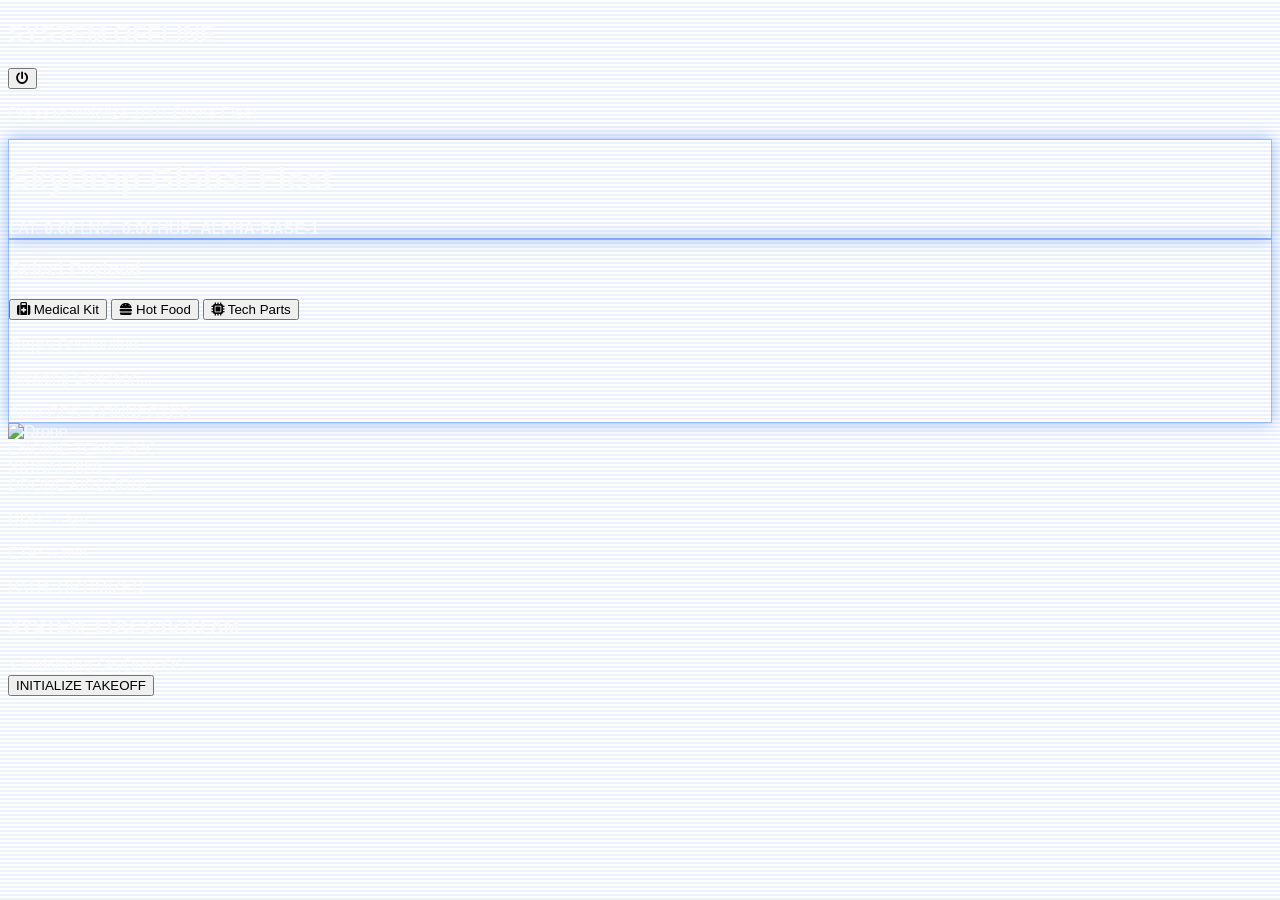
==== drone-aI-simulator/index.html @ 76309ea7 "initial commit" ====
<!DOCTYPE html>
<html lang="en">
<head>
    <meta charset="UTF-8">
    <meta name="viewport" content="width=device-width, initial-scale=1.0">
    <title>SkyDrop | AI Command Center</title>
    <script src="https://cdn.tailwindcss.com"></script>
    <link rel="stylesheet" href="https://cdnjs.cloudflare.com/ajax/libs/font-awesome/6.4.0/css/all.min.css">
    <link href="https://fonts.googleapis.com/css2?family=Space+Grotesk:wght@300;500;700&display=swap" rel="stylesheet">
    <style>
        body { font-family: 'Space+Grotesk', sans-serif; background-color: #020617; color: #f8fafc; overflow: hidden; }
        .neon-border { box-shadow: 0 0 15px rgba(59, 130, 246, 0.5); border: 1px solid rgba(59, 130, 246, 0.5); }
        .scanning { background: linear-gradient(to bottom, transparent 50%, rgba(59, 130, 246, 0.1) 50%); background-size: 100% 4px; }
        .power-btn-glow { box-shadow: 0 0 30px #ef4444; }
        .power-on { box-shadow: 0 0 30px #22c55e; border-color: #22c55e; }
        @keyframes takeoff {
            0% { transform: translateY(0) scale(1); filter: brightness(1); }
            50% { transform: translateY(-20px) scale(1.05); filter: brightness(1.2); }
            100% { transform: translateY(-500px) scale(0.5); opacity: 0; }
        }
        .animate-takeoff { animation: takeoff 2.5s forwards ease-in; }
    </style>
</head>
<body class="scanning">

    <div id="power-overlay" class="fixed inset-0 z-[200] bg-slate-950 flex flex-col items-center justify-center transition-all duration-1000">
        <div class="text-center space-y-8">
            <h2 class="text-3xl font-bold tracking-[0.2em] text-slate-500">SYSTEM OFFLINE</h2>
            <button onclick="powerOn()" id="main-power-btn" class="w-32 h-32 rounded-full border-4 border-red-500 flex items-center justify-center group transition-all duration-500 hover:power-btn-glow">
                <i class="fas fa-power-off text-4xl text-red-500 group-hover:scale-110 transition"></i>
            </button>
            <p class="text-slate-600 animate-pulse">Press to initialize 100+ Drone Fleet</p>
        </div>
    </div>

    <main class="h-screen flex flex-col p-6 space-y-6">
        <div class="flex justify-between items-center bg-slate-900/50 p-4 rounded-2xl neon-border">
            <div class="flex items-center gap-4">
                <div class="w-3 h-3 bg-green-500 rounded-full animate-ping"></div>
                <h1 class="text-xl font-bold tracking-tighter uppercase">SkyDrop <span class="text-blue-500">Global Fleet</span></h1>
            </div>
            <div id="telemetry" class="flex gap-6 text-xs font-mono text-slate-400">
                <span>LAT: <b id="disp-lat">0.00</b></span>
                <span>LNG: <b id="disp-lng">0.00</b></span>
                <span>HUB: <b class="text-blue-400">ALPHA-BASE-1</b></span>
            </div>
        </div>

        <div class="flex-1 grid lg:grid-cols-4 gap-6 overflow-hidden">
            <div class="space-y-4">
                <div class="bg-slate-900/80 p-6 rounded-3xl neon-border h-full">
                    <h3 class="text-sm font-bold text-blue-400 uppercase mb-6 tracking-widest">Select Payload</h3>
                    <div class="space-y-3">
                        <button onclick="setPayload('Emergency Med-Kit', 'fa-suitcase-medical')" class="w-full p-4 rounded-xl bg-slate-800 hover:bg-blue-600 transition flex items-center gap-4 group">
                            <i class="fas fa-suitcase-medical text-xl group-hover:rotate-12 transition"></i>
                            <span class="font-bold">Medical Kit</span>
                        </button>
                        <button onclick="setPayload('Food Supply', 'fa-burger')" class="w-full p-4 rounded-xl bg-slate-800 hover:bg-orange-600 transition flex items-center gap-4 group">
                            <i class="fas fa-burger text-xl group-hover:rotate-12 transition"></i>
                            <span class="font-bold">Hot Food</span>
                        </button>
                        <button onclick="setPayload('Critical Hardware', 'fa-microchip')" class="w-full p-4 rounded-xl bg-slate-800 hover:bg-purple-600 transition flex items-center gap-4 group">
                            <i class="fas fa-microchip text-xl group-hover:rotate-12 transition"></i>
                            <span class="font-bold">Tech Parts</span>
                        </button>
                    </div>
                    
                    <div class="mt-8 p-4 bg-blue-500/10 rounded-2xl border border-blue-500/20">
                        <p class="text-[10px] text-blue-400 font-bold uppercase mb-2">Target Destination</p>
                        <p id="target-name" class="font-bold text-lg">Awaiting Selection...</p>
                        <div class="mt-4 py-2 border-t border-blue-500/20 text-[10px] font-mono">
                            Auto-GPS: <span class="text-green-400">CONNECTED</span>
                        </div>
                    </div>
                </div>
            </div>

            <div class="lg:col-span-2 relative">
                <div id="drone-hangar" class="absolute inset-0 flex items-center justify-center bg-slate-900/50 rounded-3xl border border-white/10 overflow-hidden">
                    <div class="text-center z-10">
                        <img id="drone-img" src="https://pngimg.com/d/drone_PNG204.png" class="w-80 drop-shadow-[0_20px_50px_rgba(59,130,246,0.5)] transition-all duration-1000" alt="Drone">
                        <div id="takeoff-smoke" class="hidden absolute bottom-0 left-1/2 -translate-x-1/2 w-full h-32 bg-gradient-to-t from-blue-500/20 to-transparent"></div>
                    </div>
                    <div class="absolute top-4 right-4 flex flex-col gap-2">
                        <div class="bg-black/60 backdrop-blur p-3 rounded-lg border border-white/10">
                            <span class="block text-[8px] text-slate-500">ENGINE TEMP</span>
                            <span class="text-xs font-mono">42°C</span>
                        </div>
                        <div class="bg-black/60 backdrop-blur p-3 rounded-lg border border-white/10">
                            <span class="block text-[8px] text-slate-500">SIGNAL</span>
                            <span class="text-xs font-mono text-green-400">99%</span>
                        </div>
                    </div>
                </div>

                <div id="sim-data" class="hidden absolute top-4 left-4 z-20 space-y-2">
                    <div class="bg-blue-600 px-4 py-2 rounded-lg font-bold text-sm animate-pulse">DRONE AIRBORNE</div>
                    <div class="bg-black/80 p-4 rounded-xl border border-blue-500/30 text-xs font-mono space-y-1">
                        <p>DIST: <span id="res-dist">--</span> km</p>
                        <p>ETA: <span id="res-eta">--</span> min</p>
                        <p>PATH: OPTIMIZED</p>
                    </div>
                </div>
            </div>

            <div class="bg-slate-950 p-6 rounded-3xl border border-white/5 font-mono text-[11px] overflow-hidden flex flex-col">
                <h3 class="text-slate-500 mb-4 flex justify-between">
                    <span>SYSTEM_LOG</span>
                    <span id="clock">00:00:00</span>
                </h3>
                <div id="console" class="flex-1 overflow-y-auto space-y-2 text-blue-300">
                    <div>> Initializing SkyDrop OS...</div>
                </div>
                <button onclick="launchDrone()" id="launch-btn" class="mt-6 w-full py-5 bg-red-600 hover:bg-red-500 rounded-2xl font-bold text-lg shadow-xl shadow-red-900/40 transition-all disabled:opacity-50">
                    INITIALIZE TAKEOFF
                </button>
            </div>
        </div>
    </main>

    <script>
        const AI_BACKEND_URL = "YOUR_NGROK_URL_HERE"; // PASTE YOUR URL HERE
        let userLat, userLng;

        function powerOn() {
            const btn = document.getElementById('main-power-btn');
            btn.classList.replace('border-red-500', 'power-on');
            btn.innerHTML = '<i class="fas fa-spinner animate-spin text-green-500 text-4xl"></i>';
            
            setTimeout(() => {
                document.getElementById('power-overlay').classList.add('opacity-0', 'scale-110', 'pointer-events-none');
                logConsole("Fleet synchronized. 124 drones on standby.");
                getGPS();
            }, 1200);
        }

        function getGPS() {
            navigator.geolocation.getCurrentPosition(pos => {
                userLat = pos.coords.latitude;
                userLng = pos.coords.longitude;
                document.getElementById('disp-lat').innerText = userLat.toFixed(4);
                document.getElementById('disp-lng').innerText = userLng.toFixed(4);
                logConsole(`GPS Locked: ${userLat.toFixed(4)}, ${userLng.toFixed(4)}`);
            });
        }

        function setPayload(name, icon) {
            document.getElementById('target-name').innerText = name;
            logConsole(`Payload set: ${name}`);
        }

        async function launchDrone() {
            if (!userLat) return alert("Waiting for GPS lock...");
            
            const btn = document.getElementById('launch-btn');
            btn.disabled = true;
            btn.innerText = "PROCESSING AI PATH...";
            logConsole("Requesting AI route from Google Colab...");

            try {
                const response = await fetch(`${AI_BACKEND_URL}/simulate-drone`, {
                    method: "POST",
                    headers: { "Content-Type": "application/json" },
                    body: JSON.stringify({
                        pickup: { lat: userLat + 0.05, lng: userLng + 0.05 }, // Simulated Hub
                        drop: { lat: userLat, lng: userLng }
                    })
                });
                const data = await response.json();

                // Trigger Takeoff Animation
                logConsole("AI path received. Engaging rotors.");
                document.getElementById('drone-img').classList.add('animate-takeoff');
                document.getElementById('takeoff-smoke').classList.remove('hidden');

                setTimeout(() => {
                    document.getElementById('sim-data').classList.remove('hidden');
                    document.getElementById('res-dist').innerText = data.distance_km;
                    document.getElementById('res-eta').innerText = data.estimated_time_min;
                    logConsole(`En Route: ${data.distance_km}km in ${data.estimated_time_min}mins`);
                    btn.innerText = "MISSION ACTIVE";
                    btn.className = "mt-6 w-full py-5 bg-green-600 rounded-2xl font-bold text-lg";
                }, 1000);

            } catch (err) {
                logConsole("ERROR: Could not connect to AI Backend.");
                btn.disabled = false;
                btn.innerText = "RETRY LAUNCH";
            }
        }

        function logConsole(msg) {
            const con = document.getElementById('console');
            const div = document.createElement('div');
            div.innerHTML = `<span class="text-slate-500">[${new Date().toLocaleTimeString()}]</span> > ${msg}`;
            con.appendChild(div);
            con.scrollTop = con.scrollHeight;
        }

        setInterval(() => {
            document.getElementById('clock').innerText = new Date().toLocaleTimeString();
        }, 1000);
    </script>
</body>
</html>
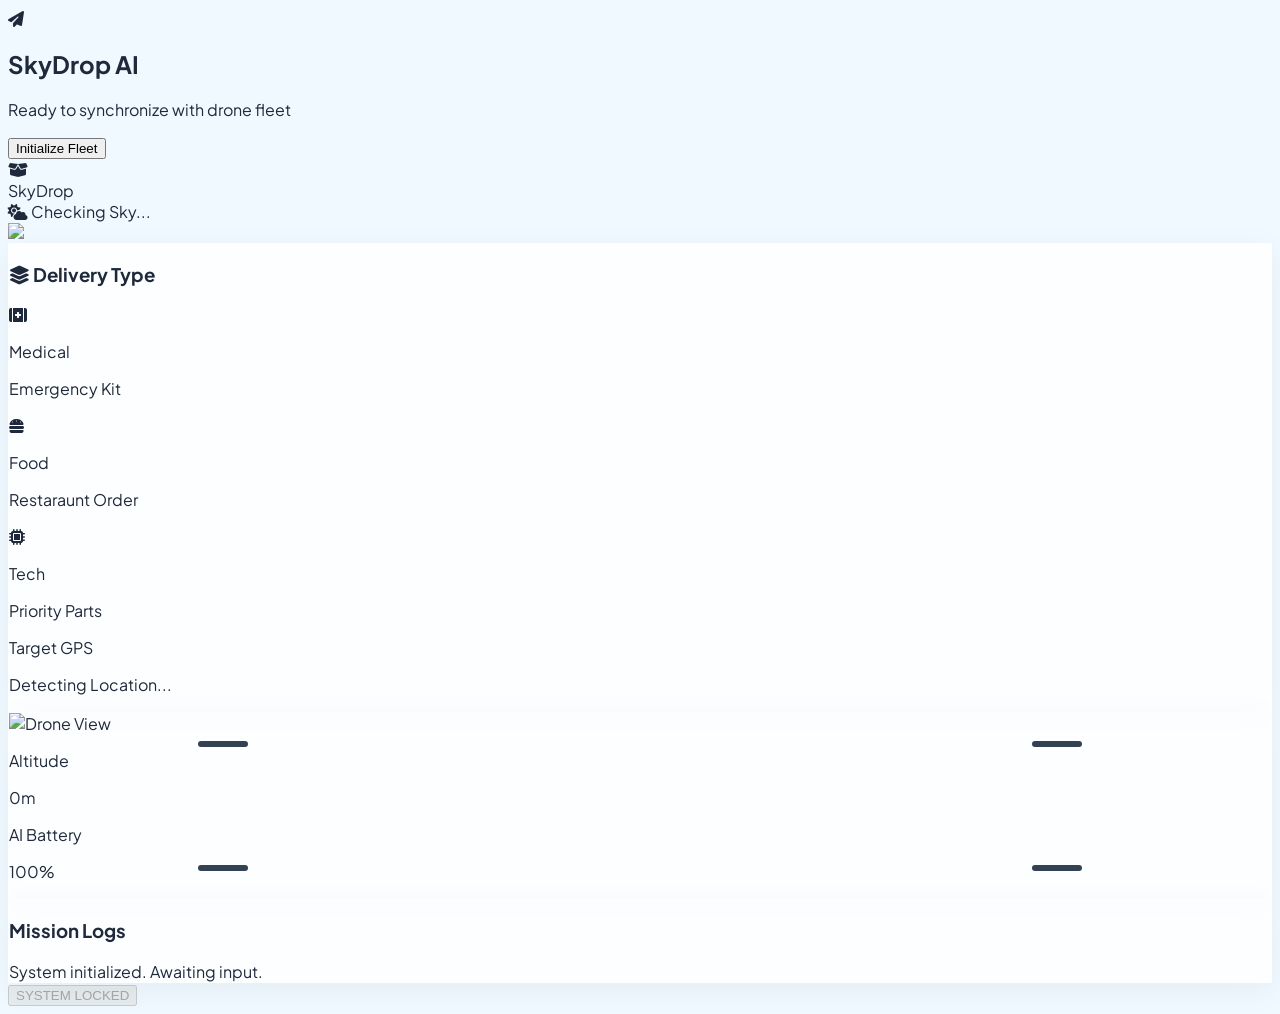
==== commit 487a5af2: "new changes updated" ====
--- a/drone-aI-simulator/index.html
+++ b/drone-aI-simulator/index.html
@@ -3,203 +3,250 @@
 <head>
     <meta charset="UTF-8">
     <meta name="viewport" content="width=device-width, initial-scale=1.0">
-    <title>SkyDrop | AI Command Center</title>
+    <title>SkyDrop | Modern AI Delivery</title>
     <script src="https://cdn.tailwindcss.com"></script>
     <link rel="stylesheet" href="https://cdnjs.cloudflare.com/ajax/libs/font-awesome/6.4.0/css/all.min.css">
-    <link href="https://fonts.googleapis.com/css2?family=Space+Grotesk:wght@300;500;700&display=swap" rel="stylesheet">
+    <link href="https://fonts.googleapis.com/css2?family=Plus+Jakarta+Sans:wght@400;600;800&display=swap" rel="stylesheet">
     <style>
-        body { font-family: 'Space+Grotesk', sans-serif; background-color: #020617; color: #f8fafc; overflow: hidden; }
-        .neon-border { box-shadow: 0 0 15px rgba(59, 130, 246, 0.5); border: 1px solid rgba(59, 130, 246, 0.5); }
-        .scanning { background: linear-gradient(to bottom, transparent 50%, rgba(59, 130, 246, 0.1) 50%); background-size: 100% 4px; }
-        .power-btn-glow { box-shadow: 0 0 30px #ef4444; }
-        .power-on { box-shadow: 0 0 30px #22c55e; border-color: #22c55e; }
-        @keyframes takeoff {
-            0% { transform: translateY(0) scale(1); filter: brightness(1); }
-            50% { transform: translateY(-20px) scale(1.05); filter: brightness(1.2); }
-            100% { transform: translateY(-500px) scale(0.5); opacity: 0; }
-        }
-        .animate-takeoff { animation: takeoff 2.5s forwards ease-in; }
+        body { font-family: 'Plus Jakarta Sans', sans-serif; background-color: #f0f9ff; color: #1e293b; overflow-x: hidden; }
+        
+        /* Light Theme Glassmorphism */
+        .glass-panel { background: rgba(255, 255, 255, 0.8); backdrop-filter: blur(12px); border: 1px solid rgba(255, 255, 255, 0.5); box-shadow: 0 8px 32px rgba(0, 0, 0, 0.05); }
+
+        /* Drone Propeller Animation */
+        .rotor { width: 50px; height: 6px; background: #334155; border-radius: 10px; position: absolute; animation: spin 0.1s linear infinite; animation-play-state: paused; }
+        @keyframes spin { from { transform: rotate(0deg); } to { transform: rotate(360deg); } }
+        
+        /* Flight States */
+        .hover-float { animation: float 3s ease-in-out infinite; }
+        @keyframes float { 0%, 100% { transform: translateY(0); } 50% { transform: translateY(-15px); } }
+        
+        .takeoff-anim { animation: flyUp 3s forwards cubic-bezier(.47,0,.74,.71); }
+        @keyframes flyUp { 
+            0% { transform: translateY(0) scale(1); opacity: 1; }
+            30% { transform: translateY(-30px) scale(1.1); }
+            100% { transform: translateY(-800px) scale(0.2); opacity: 0; }
+        }
+
+        .status-pill { transition: all 0.3s ease; }
+        .active-pulse { animation: pulse-green 2s infinite; }
+        @keyframes pulse-green { 0% { box-shadow: 0 0 0 0 rgba(34, 197, 94, 0.4); } 70% { box-shadow: 0 0 0 10px rgba(34, 197, 94, 0); } 100% { box-shadow: 0 0 0 0 rgba(34, 197, 94, 0); } }
     </style>
 </head>
-<body class="scanning">
-
-    <div id="power-overlay" class="fixed inset-0 z-[200] bg-slate-950 flex flex-col items-center justify-center transition-all duration-1000">
-        <div class="text-center space-y-8">
-            <h2 class="text-3xl font-bold tracking-[0.2em] text-slate-500">SYSTEM OFFLINE</h2>
-            <button onclick="powerOn()" id="main-power-btn" class="w-32 h-32 rounded-full border-4 border-red-500 flex items-center justify-center group transition-all duration-500 hover:power-btn-glow">
-                <i class="fas fa-power-off text-4xl text-red-500 group-hover:scale-110 transition"></i>
+<body>
+
+    <div id="startup-screen" class="fixed inset-0 z-[100] bg-white flex flex-col items-center justify-center transition-all duration-700">
+        <div class="text-center">
+            <div class="mb-6 inline-block p-5 bg-blue-100 rounded-full">
+                <i class="fas fa-paper-plane text-4xl text-blue-600"></i>
+            </div>
+            <h2 class="text-3xl font-extrabold text-slate-800 mb-2">SkyDrop AI</h2>
+            <p class="text-slate-500 mb-8">Ready to synchronize with drone fleet</p>
+            <button onclick="bootSystem()" class="bg-blue-600 hover:bg-blue-700 text-white px-10 py-4 rounded-2xl font-bold shadow-xl shadow-blue-200 transition-all active:scale-95">
+                Initialize Fleet
             </button>
-            <p class="text-slate-600 animate-pulse">Press to initialize 100+ Drone Fleet</p>
         </div>
     </div>
 
-    <main class="h-screen flex flex-col p-6 space-y-6">
-        <div class="flex justify-between items-center bg-slate-900/50 p-4 rounded-2xl neon-border">
-            <div class="flex items-center gap-4">
-                <div class="w-3 h-3 bg-green-500 rounded-full animate-ping"></div>
-                <h1 class="text-xl font-bold tracking-tighter uppercase">SkyDrop <span class="text-blue-500">Global Fleet</span></h1>
-            </div>
-            <div id="telemetry" class="flex gap-6 text-xs font-mono text-slate-400">
-                <span>LAT: <b id="disp-lat">0.00</b></span>
-                <span>LNG: <b id="disp-lng">0.00</b></span>
-                <span>HUB: <b class="text-blue-400">ALPHA-BASE-1</b></span>
-            </div>
-        </div>
-
-        <div class="flex-1 grid lg:grid-cols-4 gap-6 overflow-hidden">
-            <div class="space-y-4">
-                <div class="bg-slate-900/80 p-6 rounded-3xl neon-border h-full">
-                    <h3 class="text-sm font-bold text-blue-400 uppercase mb-6 tracking-widest">Select Payload</h3>
-                    <div class="space-y-3">
-                        <button onclick="setPayload('Emergency Med-Kit', 'fa-suitcase-medical')" class="w-full p-4 rounded-xl bg-slate-800 hover:bg-blue-600 transition flex items-center gap-4 group">
-                            <i class="fas fa-suitcase-medical text-xl group-hover:rotate-12 transition"></i>
-                            <span class="font-bold">Medical Kit</span>
-                        </button>
-                        <button onclick="setPayload('Food Supply', 'fa-burger')" class="w-full p-4 rounded-xl bg-slate-800 hover:bg-orange-600 transition flex items-center gap-4 group">
-                            <i class="fas fa-burger text-xl group-hover:rotate-12 transition"></i>
-                            <span class="font-bold">Hot Food</span>
-                        </button>
-                        <button onclick="setPayload('Critical Hardware', 'fa-microchip')" class="w-full p-4 rounded-xl bg-slate-800 hover:bg-purple-600 transition flex items-center gap-4 group">
-                            <i class="fas fa-microchip text-xl group-hover:rotate-12 transition"></i>
-                            <span class="font-bold">Tech Parts</span>
-                        </button>
-                    </div>
+    <nav class="p-6 flex justify-between items-center max-w-7xl mx-auto">
+        <div class="flex items-center gap-3">
+            <div class="bg-blue-600 p-2 rounded-xl shadow-lg shadow-blue-200">
+                <i class="fas fa-box-open text-white text-xl"></i>
+            </div>
+            <span class="text-2xl font-800 tracking-tight text-slate-800">SkyDrop</span>
+        </div>
+        <div class="flex gap-4 items-center">
+            <div id="weather-pill" class="bg-white px-4 py-2 rounded-full border border-slate-100 flex items-center gap-3 shadow-sm">
+                <i class="fas fa-cloud-sun text-yellow-500"></i>
+                <span id="wind-text" class="text-sm font-semibold text-slate-600">Checking Sky...</span>
+            </div>
+            <img src="https://ui-avatars.com/api/?name=Admin&background=0284c7&color=fff" class="w-10 h-10 rounded-full border-2 border-white shadow-md">
+        </div>
+    </nav>
+
+    <main class="max-w-7xl mx-auto p-6 grid lg:grid-cols-12 gap-6 h-[calc(100vh-140px)]">
+        
+        <div class="lg:col-span-3 space-y-6">
+            <div class="glass-panel p-6 rounded-[2.5rem] h-full flex flex-col">
+                <h3 class="text-lg font-bold mb-6 flex items-center gap-2">
+                    <i class="fas fa-layer-group text-blue-500"></i>
+                    Delivery Type
+                </h3>
+                
+                <div class="space-y-4 flex-1">
+                    <div onclick="prepLaunch('Medical Gear', 'fa-kit-medical', 'red')" class="p-4 rounded-2xl border-2 border-transparent bg-slate-50 hover:border-red-400 cursor-pointer transition-all group">
+                        <div class="flex items-center gap-4">
+                            <div class="w-12 h-12 bg-red-100 rounded-xl flex items-center justify-center text-red-600 group-hover:scale-110 transition">
+                                <i class="fas fa-kit-medical text-xl"></i>
+                            </div>
+                            <div>
+                                <p class="font-bold text-slate-800">Medical</p>
+                                <p class="text-xs text-slate-500">Emergency Kit</p>
+                            </div>
+                        </div>
+                    </div>
+
+                    <div onclick="prepLaunch('Hot Meal', 'fa-burger', 'orange')" class="p-4 rounded-2xl border-2 border-transparent bg-slate-50 hover:border-orange-400 cursor-pointer transition-all group">
+                        <div class="flex items-center gap-4">
+                            <div class="w-12 h-12 bg-orange-100 rounded-xl flex items-center justify-center text-orange-600 group-hover:scale-110 transition">
+                                <i class="fas fa-burger text-xl"></i>
+                            </div>
+                            <div>
+                                <p class="font-bold text-slate-800">Food</p>
+                                <p class="text-xs text-slate-500">Restaraunt Order</p>
+                            </div>
+                        </div>
+                    </div>
+
+                    <div onclick="prepLaunch('Electronics', 'fa-microchip', 'blue')" class="p-4 rounded-2xl border-2 border-transparent bg-slate-50 hover:border-blue-400 cursor-pointer transition-all group">
+                        <div class="flex items-center gap-4">
+                            <div class="w-12 h-12 bg-blue-100 rounded-xl flex items-center justify-center text-blue-600 group-hover:scale-110 transition">
+                                <i class="fas fa-microchip text-xl"></i>
+                            </div>
+                            <div>
+                                <p class="font-bold text-slate-800">Tech</p>
+                                <p class="text-xs text-slate-500">Priority Parts</p>
+                            </div>
+                        </div>
+                    </div>
+                </div>
+
+                <div class="mt-6 p-4 bg-blue-50 rounded-2xl">
+                    <p class="text-[10px] uppercase font-bold text-blue-400 mb-1">Target GPS</p>
+                    <p id="gps-display" class="text-sm font-bold text-slate-700 tracking-tight">Detecting Location...</p>
+                </div>
+            </div>
+        </div>
+
+        <div class="lg:col-span-6 relative">
+            <div class="glass-panel rounded-[3rem] h-full w-full overflow-hidden flex flex-col items-center justify-center relative">
+                
+                <div class="absolute inset-0 opacity-10" style="background-image: radial-gradient(#3b82f6 1px, transparent 1px); background-size: 30px 30px;"></div>
+                
+                <div id="drone-unit" class="relative z-10 flex flex-col items-center hover-float">
+                    <img id="drone-img" src="https://pngimg.com/d/drone_PNG204.png" class="w-72 drop-shadow-2xl transition-all duration-500" alt="Drone View">
                     
-                    <div class="mt-8 p-4 bg-blue-500/10 rounded-2xl border border-blue-500/20">
-                        <p class="text-[10px] text-blue-400 font-bold uppercase mb-2">Target Destination</p>
-                        <p id="target-name" class="font-bold text-lg">Awaiting Selection...</p>
-                        <div class="mt-4 py-2 border-t border-blue-500/20 text-[10px] font-mono">
-                            Auto-GPS: <span class="text-green-400">CONNECTED</span>
-                        </div>
-                    </div>
-                </div>
-            </div>
-
-            <div class="lg:col-span-2 relative">
-                <div id="drone-hangar" class="absolute inset-0 flex items-center justify-center bg-slate-900/50 rounded-3xl border border-white/10 overflow-hidden">
-                    <div class="text-center z-10">
-                        <img id="drone-img" src="https://pngimg.com/d/drone_PNG204.png" class="w-80 drop-shadow-[0_20px_50px_rgba(59,130,246,0.5)] transition-all duration-1000" alt="Drone">
-                        <div id="takeoff-smoke" class="hidden absolute bottom-0 left-1/2 -translate-x-1/2 w-full h-32 bg-gradient-to-t from-blue-500/20 to-transparent"></div>
-                    </div>
-                    <div class="absolute top-4 right-4 flex flex-col gap-2">
-                        <div class="bg-black/60 backdrop-blur p-3 rounded-lg border border-white/10">
-                            <span class="block text-[8px] text-slate-500">ENGINE TEMP</span>
-                            <span class="text-xs font-mono">42°C</span>
-                        </div>
-                        <div class="bg-black/60 backdrop-blur p-3 rounded-lg border border-white/10">
-                            <span class="block text-[8px] text-slate-500">SIGNAL</span>
-                            <span class="text-xs font-mono text-green-400">99%</span>
-                        </div>
-                    </div>
-                </div>
-
-                <div id="sim-data" class="hidden absolute top-4 left-4 z-20 space-y-2">
-                    <div class="bg-blue-600 px-4 py-2 rounded-lg font-bold text-sm animate-pulse">DRONE AIRBORNE</div>
-                    <div class="bg-black/80 p-4 rounded-xl border border-blue-500/30 text-xs font-mono space-y-1">
-                        <p>DIST: <span id="res-dist">--</span> km</p>
-                        <p>ETA: <span id="res-eta">--</span> min</p>
-                        <p>PATH: OPTIMIZED</p>
-                    </div>
-                </div>
-            </div>
-
-            <div class="bg-slate-950 p-6 rounded-3xl border border-white/5 font-mono text-[11px] overflow-hidden flex flex-col">
-                <h3 class="text-slate-500 mb-4 flex justify-between">
-                    <span>SYSTEM_LOG</span>
-                    <span id="clock">00:00:00</span>
-                </h3>
-                <div id="console" class="flex-1 overflow-y-auto space-y-2 text-blue-300">
-                    <div>> Initializing SkyDrop OS...</div>
-                </div>
-                <button onclick="launchDrone()" id="launch-btn" class="mt-6 w-full py-5 bg-red-600 hover:bg-red-500 rounded-2xl font-bold text-lg shadow-xl shadow-red-900/40 transition-all disabled:opacity-50">
-                    INITIALIZE TAKEOFF
-                </button>
-            </div>
+                    <div class="absolute inset-0 flex flex-wrap justify-between p-4 pointer-events-none">
+                        <div class="rotor" style="top: 15%; left: 15%;"></div>
+                        <div class="rotor" style="top: 15%; right: 15%;"></div>
+                        <div class="rotor" style="bottom: 15%; left: 15%;"></div>
+                        <div class="rotor" style="bottom: 15%; right: 15%;"></div>
+                    </div>
+                </div>
+
+                <div class="absolute bottom-8 left-8 right-8 flex gap-4">
+                    <div class="flex-1 bg-white p-5 rounded-3xl shadow-sm border border-slate-100">
+                        <p class="text-[10px] uppercase font-bold text-slate-400">Altitude</p>
+                        <p id="alt-meter" class="text-2xl font-bold text-slate-800">0<span class="text-sm text-slate-400 ml-1">m</span></p>
+                    </div>
+                    <div class="flex-1 bg-white p-5 rounded-3xl shadow-sm border border-slate-100">
+                        <p class="text-[10px] uppercase font-bold text-slate-400">AI Battery</p>
+                        <p class="text-2xl font-bold text-green-500">100<span class="text-sm text-slate-400 ml-1">%</span></p>
+                    </div>
+                </div>
+            </div>
+        </div>
+
+        <div class="lg:col-span-3 space-y-4 flex flex-col">
+            <div class="glass-panel p-6 rounded-[2.5rem] flex-1 overflow-hidden flex flex-col">
+                <h3 class="text-sm font-bold uppercase tracking-widest text-slate-400 mb-4">Mission Logs</h3>
+                <div id="log-box" class="flex-1 overflow-y-auto space-y-3 pr-2 text-xs font-medium text-slate-600">
+                    <div class="p-2 border-l-2 border-blue-400 bg-blue-50 rounded-r-lg">System initialized. Awaiting input.</div>
+                </div>
+            </div>
+
+            <button id="btn-launch" disabled onclick="startDroneMission()" class="w-full py-6 rounded-[2rem] bg-slate-200 text-slate-500 font-extrabold text-xl shadow-lg transition-all cursor-not-allowed">
+                SYSTEM LOCKED
+            </button>
         </div>
     </main>
 
     <script>
-        const AI_BACKEND_URL = "YOUR_NGROK_URL_HERE"; // PASTE YOUR URL HERE
-        let userLat, userLng;
-
-        function powerOn() {
-            const btn = document.getElementById('main-power-btn');
-            btn.classList.replace('border-red-500', 'power-on');
-            btn.innerHTML = '<i class="fas fa-spinner animate-spin text-green-500 text-4xl"></i>';
-            
+        let weatherOk = false;
+        let uLat, uLng;
+
+        function bootSystem() {
+            document.getElementById('startup-screen').style.opacity = '0';
             setTimeout(() => {
-                document.getElementById('power-overlay').classList.add('opacity-0', 'scale-110', 'pointer-events-none');
-                logConsole("Fleet synchronized. 124 drones on standby.");
+                document.getElementById('startup-screen').style.display = 'none';
+                fetchWeather();
                 getGPS();
-            }, 1200);
+            }, 700);
         }
 
         function getGPS() {
-            navigator.geolocation.getCurrentPosition(pos => {
-                userLat = pos.coords.latitude;
-                userLng = pos.coords.longitude;
-                document.getElementById('disp-lat').innerText = userLat.toFixed(4);
-                document.getElementById('disp-lng').innerText = userLng.toFixed(4);
-                logConsole(`GPS Locked: ${userLat.toFixed(4)}, ${userLng.toFixed(4)}`);
+            navigator.geolocation.getCurrentPosition(p => {
+                uLat = p.coords.latitude;
+                uLng = p.coords.longitude;
+                document.getElementById('gps-display').innerText = `${uLat.toFixed(4)}, ${uLng.toFixed(4)}`;
+                addLog(`GPS lock established via AI satellite.`);
             });
         }
 
-        function setPayload(name, icon) {
-            document.getElementById('target-name').innerText = name;
-            logConsole(`Payload set: ${name}`);
-        }
-
-        async function launchDrone() {
-            if (!userLat) return alert("Waiting for GPS lock...");
-            
-            const btn = document.getElementById('launch-btn');
-            btn.disabled = true;
-            btn.innerText = "PROCESSING AI PATH...";
-            logConsole("Requesting AI route from Google Colab...");
-
+        async function fetchWeather() {
             try {
-                const response = await fetch(`${AI_BACKEND_URL}/simulate-drone`, {
-                    method: "POST",
-                    headers: { "Content-Type": "application/json" },
-                    body: JSON.stringify({
-                        pickup: { lat: userLat + 0.05, lng: userLng + 0.05 }, // Simulated Hub
-                        drop: { lat: userLat, lng: userLng }
-                    })
-                });
-                const data = await response.json();
-
-                // Trigger Takeoff Animation
-                logConsole("AI path received. Engaging rotors.");
-                document.getElementById('drone-img').classList.add('animate-takeoff');
-                document.getElementById('takeoff-smoke').classList.remove('hidden');
-
-                setTimeout(() => {
-                    document.getElementById('sim-data').classList.remove('hidden');
-                    document.getElementById('res-dist').innerText = data.distance_km;
-                    document.getElementById('res-eta').innerText = data.estimated_time_min;
-                    logConsole(`En Route: ${data.distance_km}km in ${data.estimated_time_min}mins`);
-                    btn.innerText = "MISSION ACTIVE";
-                    btn.className = "mt-6 w-full py-5 bg-green-600 rounded-2xl font-bold text-lg";
-                }, 1000);
-
-            } catch (err) {
-                logConsole("ERROR: Could not connect to AI Backend.");
+                const res = await fetch('https://api.open-meteo.com/v1/forecast?latitude=37.77&longitude=-122.41&current_weather=true');
+                const data = await res.json();
+                const wind = data.current_weather.windspeed;
+                document.getElementById('wind-text').innerText = `Wind: ${wind} km/h`;
+                
+                if(wind < 35) {
+                    weatherOk = true;
+                    addLog(`Weather check: Clear for takeoff (${wind}km/h).`);
+                } else {
+                    addLog(`Alert: High winds detected. Safety lock active.`);
+                }
+            } catch(e) {
+                weatherOk = true; // Fallback
+            }
+        }
+
+        function prepLaunch(type, icon, color) {
+            addLog(`Payload Assigned: ${type}`);
+            const btn = document.getElementById('btn-launch');
+            if(weatherOk) {
                 btn.disabled = false;
-                btn.innerText = "RETRY LAUNCH";
+                btn.innerText = "START DELIVERY";
+                btn.classList.replace('bg-slate-200', 'bg-blue-600');
+                btn.classList.replace('text-slate-500', 'text-white');
+                btn.classList.replace('cursor-not-allowed', 'active-pulse');
             }
         }
 
-        function logConsole(msg) {
-            const con = document.getElementById('console');
-            const div = document.createElement('div');
-            div.innerHTML = `<span class="text-slate-500">[${new Date().toLocaleTimeString()}]</span> > ${msg}`;
-            con.appendChild(div);
-            con.scrollTop = con.scrollHeight;
-        }
-
-        setInterval(() => {
-            document.getElementById('clock').innerText = new Date().toLocaleTimeString();
-        }, 1000);
+        function startDroneMission() {
+            addLog("AI calculating optimized flight path...");
+            document.getElementById('btn-launch').innerText = "FLYING...";
+            document.getElementById('btn-launch').disabled = true;
+
+            // Start Propellers
+            document.querySelectorAll('.rotor').forEach(r => r.style.animationPlayState = 'running');
+
+            // Simulate Altitude Change
+            let alt = 0;
+            const altTimer = setInterval(() => {
+                alt += 5;
+                document.getElementById('alt-meter').innerHTML = `${alt}<span class="text-sm text-slate-400 ml-1">m</span>`;
+                if(alt >= 120) {
+                    clearInterval(altTimer);
+                    addLog("Altitude reached. Engaging AI cruise mode.");
+                    
+                    // Trigger Departure Animation
+                    setTimeout(() => {
+                        document.getElementById('drone-unit').classList.remove('hover-float');
+                        document.getElementById('drone-unit').classList.add('takeoff-anim');
+                        addLog("Drone en-route to customer.");
+                    }, 1000);
+                }
+            }, 50);
+        }
+
+        function addLog(msg) {
+            const lb = document.getElementById('log-box');
+            const d = document.createElement('div');
+            d.className = "p-3 bg-white border border-slate-100 rounded-xl mb-2 shadow-sm animate-fade-in";
+            d.innerHTML = `<span class="text-blue-500 font-bold mr-2">${new Date().toLocaleTimeString([], {hour: '2-digit', minute:'2-digit'})}</span> ${msg}`;
+            lb.prepend(d);
+        }
     </script>
 </body>
 </html>
